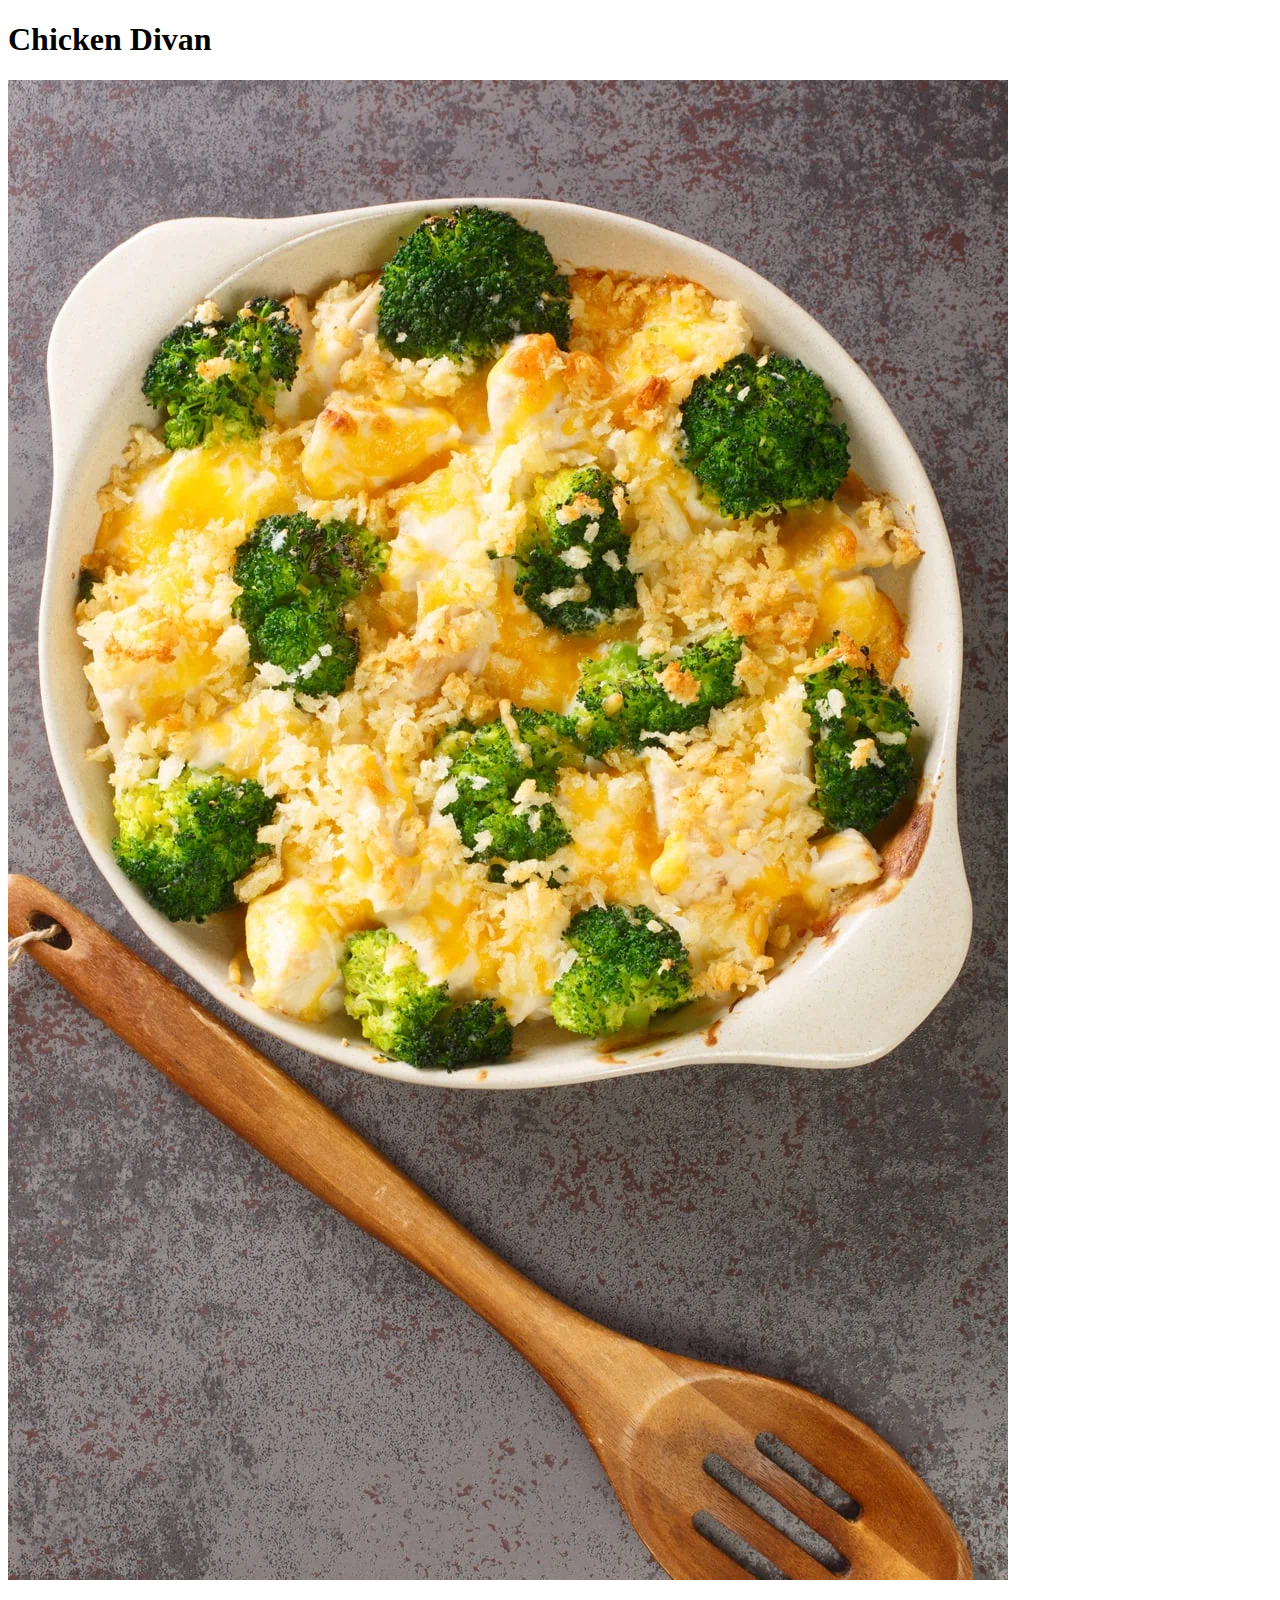
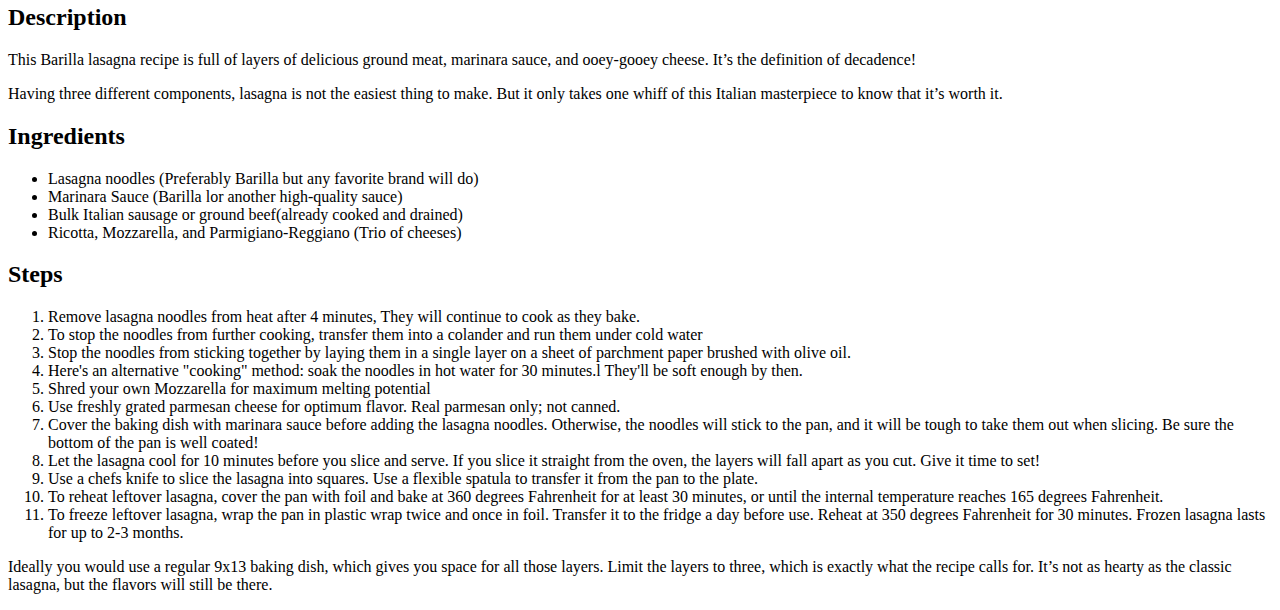
==== recipes/chickendivan.html @ cd44b47b "Adds chickendivan.html and chickendivan.webp" ====
<!DOCTYPE html>
<html lang="en">

<head>
    <meta charset="UTF-8">
    <meta http-equiv="X-UA-Compatible" content="IE=edge">
    <meta name="viewport" content="width=device-width, initial-scale=1.0">
    <title>Recipe: Chicken Divan</title>
</head>

<body>
    <h1>Chicken Divan</h1>
    <img src="chickendivan.webp" />
    <h2>Description</h2>
    <p>This Barilla lasagna recipe is full of layers of delicious ground meat, marinara sauce, and ooey-gooey cheese.
        It’s the definition of decadence!</p>
    <p>Having three different components, lasagna is not the easiest thing to make. But it only takes one whiff of this
        Italian masterpiece to know that it’s worth it. </p>
    <h2>Ingredients</h2>
    <ul>
        <li>Lasagna noodles (Preferably Barilla but any favorite brand will do)</li>
        <li>Marinara Sauce (Barilla lor another high-quality sauce)</li>
        <li>Bulk Italian sausage or ground beef(already cooked and drained)</li>
        <li>Ricotta, Mozzarella, and Parmigiano-Reggiano (Trio of cheeses)</li>
    </ul>
    <h2>Steps</h2>
    <ol>
        <li>Remove lasagna noodles from heat after 4 minutes, They will continue to cook as they bake.</li>
        <li>To stop the noodles from further cooking, transfer them into a colander and run them under cold water</li>
        <li>Stop the noodles from sticking together by laying them in a single layer on a sheet of parchment paper
            brushed with olive oil.</li>
        <li>Here's an alternative "cooking" method: soak the noodles in hot water for 30 minutes.l They'll be soft
            enough by then.</li>
        <li>Shred your own Mozzarella for maximum melting potential</li>
        <li>Use freshly grated parmesan cheese for optimum flavor. Real parmesan only; not canned.</li>
        <li>Cover the baking dish with marinara sauce before adding the lasagna noodles. Otherwise, the noodles will
            stick to the pan, and it will be tough to take them out when slicing. Be sure the bottom of the pan is well
            coated!</li>
        <li>Let the lasagna cool for 10 minutes before you slice and serve. If you slice it straight from the oven, the
            layers will fall apart as you cut. Give it time to set!
        </li>
        <li>Use a chefs knife to slice the lasagna into squares. Use a flexible spatula to transfer it from the pan to
            the plate.</li>
        <li>To reheat leftover lasagna, cover the pan with foil and bake at 360 degrees Fahrenheit for at least 30
            minutes, or until the internal temperature reaches 165 degrees Fahrenheit.</li>
        <li>To freeze leftover lasagna, wrap the pan in plastic wrap twice and once in foil. Transfer it to the fridge a
            day before use. Reheat at 350 degrees Fahrenheit for 30 minutes. Frozen lasagna lasts for up to 2-3 months.
        </li>
    </ol>
    <p>Ideally you would use a regular 9x13 baking dish, which gives you space for all those layers. Limit the layers to
        three, which is exactly what the recipe calls for. It’s not as hearty as the classic lasagna, but the flavors
        will still be there.</p>
</body>

</html>
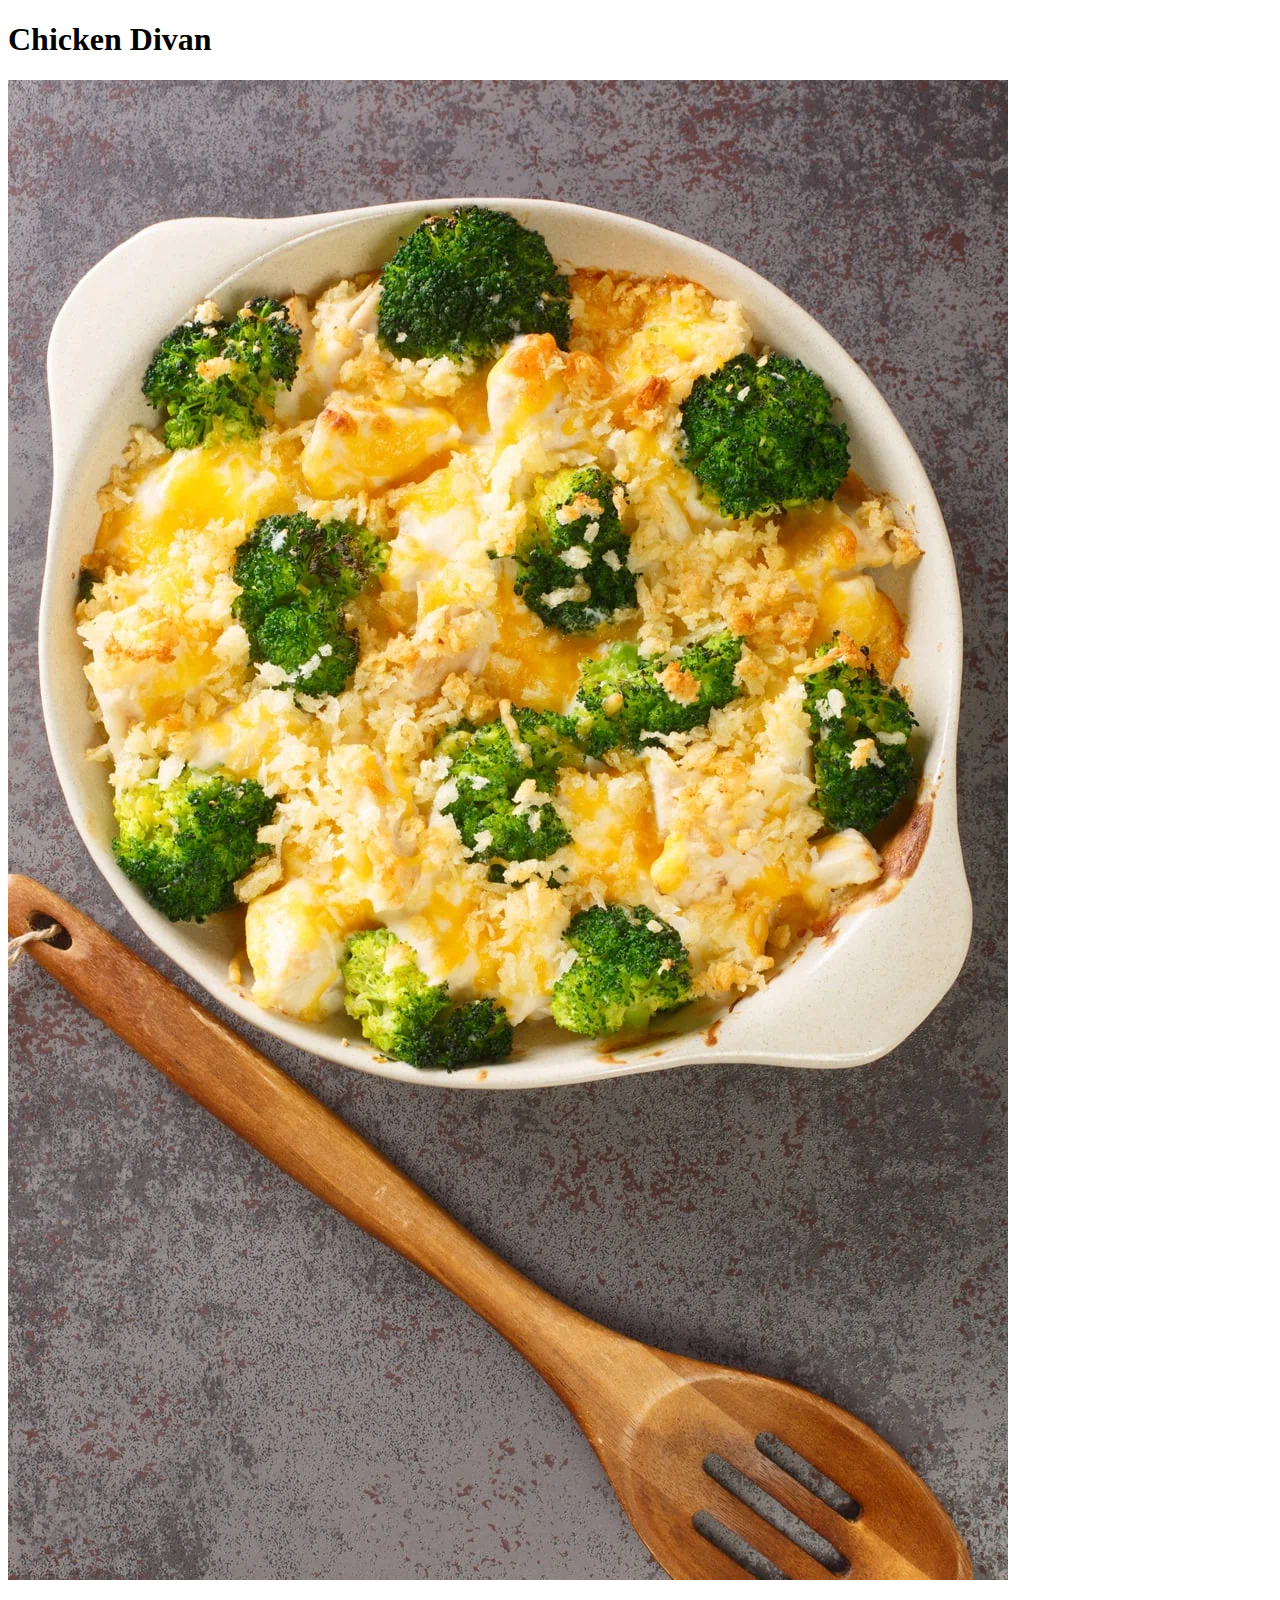
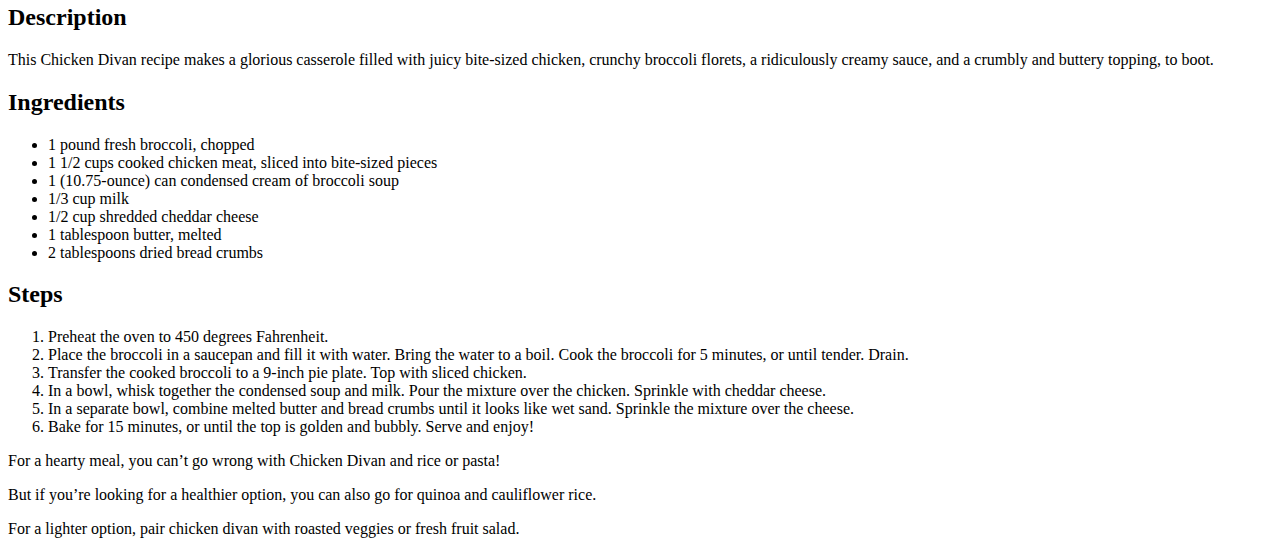
==== commit 6e86de1c: "Edits chickendivan.html adding full recipe and instructions" ====
--- a/recipes/chickendivan.html
+++ b/recipes/chickendivan.html
@@ -12,44 +12,35 @@
     <h1>Chicken Divan</h1>
     <img src="chickendivan.webp" />
     <h2>Description</h2>
-    <p>This Barilla lasagna recipe is full of layers of delicious ground meat, marinara sauce, and ooey-gooey cheese.
-        It’s the definition of decadence!</p>
-    <p>Having three different components, lasagna is not the easiest thing to make. But it only takes one whiff of this
-        Italian masterpiece to know that it’s worth it. </p>
+    <p>This Chicken Divan recipe makes a glorious casserole filled with juicy bite-sized chicken, crunchy broccoli
+        florets, a ridiculously creamy sauce, and a crumbly and buttery topping, to boot.</p>
     <h2>Ingredients</h2>
     <ul>
-        <li>Lasagna noodles (Preferably Barilla but any favorite brand will do)</li>
-        <li>Marinara Sauce (Barilla lor another high-quality sauce)</li>
-        <li>Bulk Italian sausage or ground beef(already cooked and drained)</li>
-        <li>Ricotta, Mozzarella, and Parmigiano-Reggiano (Trio of cheeses)</li>
+        <li>1 pound fresh broccoli, chopped</li>
+        <li>1 1/2 cups cooked chicken meat, sliced into bite-sized pieces</li>
+        <li>1 (10.75-ounce) can condensed cream of broccoli soup</li>
+        <li>1/3 cup milk</li>
+        <li>1/2 cup shredded cheddar cheese</li>
+        <li>1 tablespoon butter, melted</li>
+        <li>2 tablespoons dried bread crumbs</li>
     </ul>
+
     <h2>Steps</h2>
     <ol>
-        <li>Remove lasagna noodles from heat after 4 minutes, They will continue to cook as they bake.</li>
-        <li>To stop the noodles from further cooking, transfer them into a colander and run them under cold water</li>
-        <li>Stop the noodles from sticking together by laying them in a single layer on a sheet of parchment paper
-            brushed with olive oil.</li>
-        <li>Here's an alternative "cooking" method: soak the noodles in hot water for 30 minutes.l They'll be soft
-            enough by then.</li>
-        <li>Shred your own Mozzarella for maximum melting potential</li>
-        <li>Use freshly grated parmesan cheese for optimum flavor. Real parmesan only; not canned.</li>
-        <li>Cover the baking dish with marinara sauce before adding the lasagna noodles. Otherwise, the noodles will
-            stick to the pan, and it will be tough to take them out when slicing. Be sure the bottom of the pan is well
-            coated!</li>
-        <li>Let the lasagna cool for 10 minutes before you slice and serve. If you slice it straight from the oven, the
-            layers will fall apart as you cut. Give it time to set!
-        </li>
-        <li>Use a chefs knife to slice the lasagna into squares. Use a flexible spatula to transfer it from the pan to
-            the plate.</li>
-        <li>To reheat leftover lasagna, cover the pan with foil and bake at 360 degrees Fahrenheit for at least 30
-            minutes, or until the internal temperature reaches 165 degrees Fahrenheit.</li>
-        <li>To freeze leftover lasagna, wrap the pan in plastic wrap twice and once in foil. Transfer it to the fridge a
-            day before use. Reheat at 350 degrees Fahrenheit for 30 minutes. Frozen lasagna lasts for up to 2-3 months.
-        </li>
+        <li>Preheat the oven to 450 degrees Fahrenheit.</li>
+        <li>Place the broccoli in a saucepan and fill it with water. Bring the water to a boil. Cook the broccoli for 5
+            minutes, or until tender. Drain.</li>
+        <li>Transfer the cooked broccoli to a 9-inch pie plate. Top with sliced chicken.</li>
+        <li>In a bowl, whisk together the condensed soup and milk. Pour the mixture over the chicken. Sprinkle with
+            cheddar cheese.</li>
+        <li>In a separate bowl, combine melted butter and bread crumbs until it looks like wet sand. Sprinkle the
+            mixture over the cheese.</li>
+        <li>Bake for 15 minutes, or until the top is golden and bubbly. Serve and enjoy!</li>
     </ol>
-    <p>Ideally you would use a regular 9x13 baking dish, which gives you space for all those layers. Limit the layers to
-        three, which is exactly what the recipe calls for. It’s not as hearty as the classic lasagna, but the flavors
-        will still be there.</p>
+
+    <p>For a hearty meal, you can’t go wrong with Chicken Divan and rice or pasta!</p>
+    <p>But if you’re looking for a healthier option, you can also go for quinoa and cauliflower rice.</p>
+    <p>For a lighter option, pair chicken divan with roasted veggies or fresh fruit salad.</p>
 </body>
 
 </html>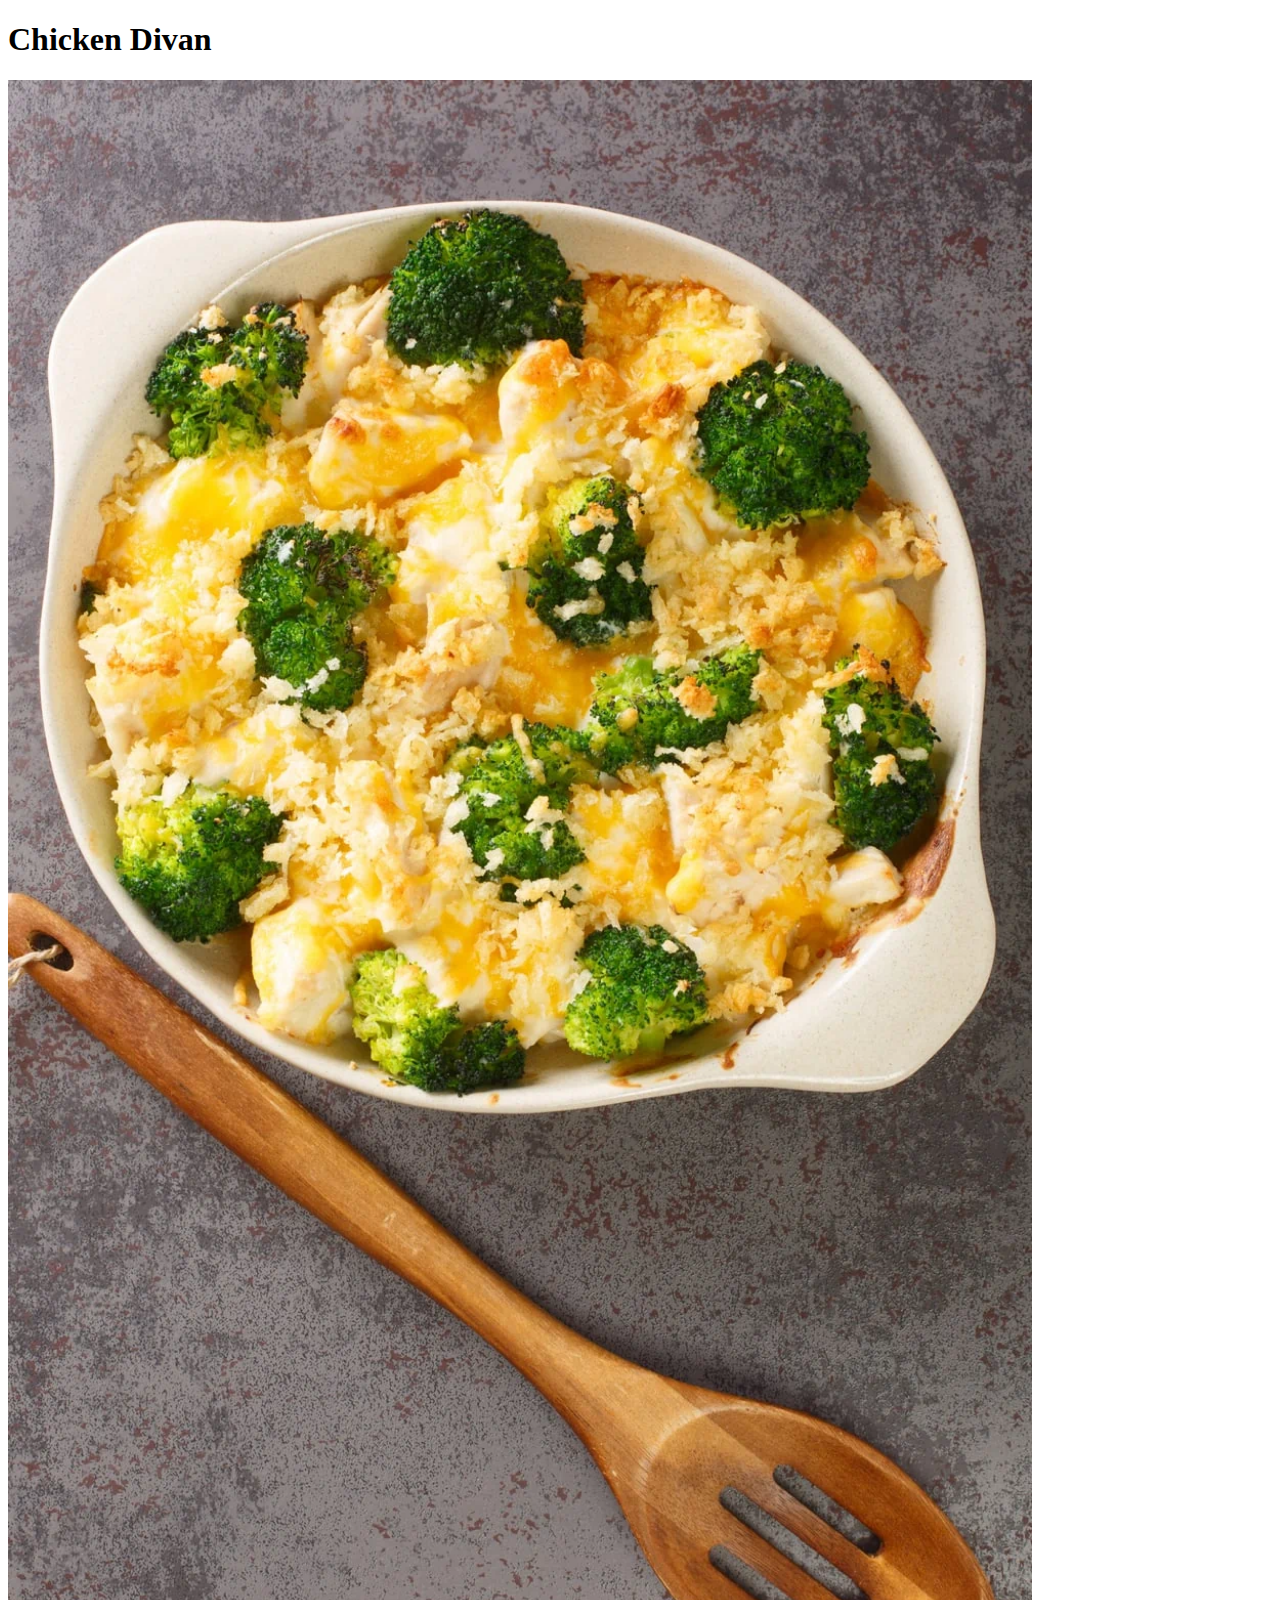
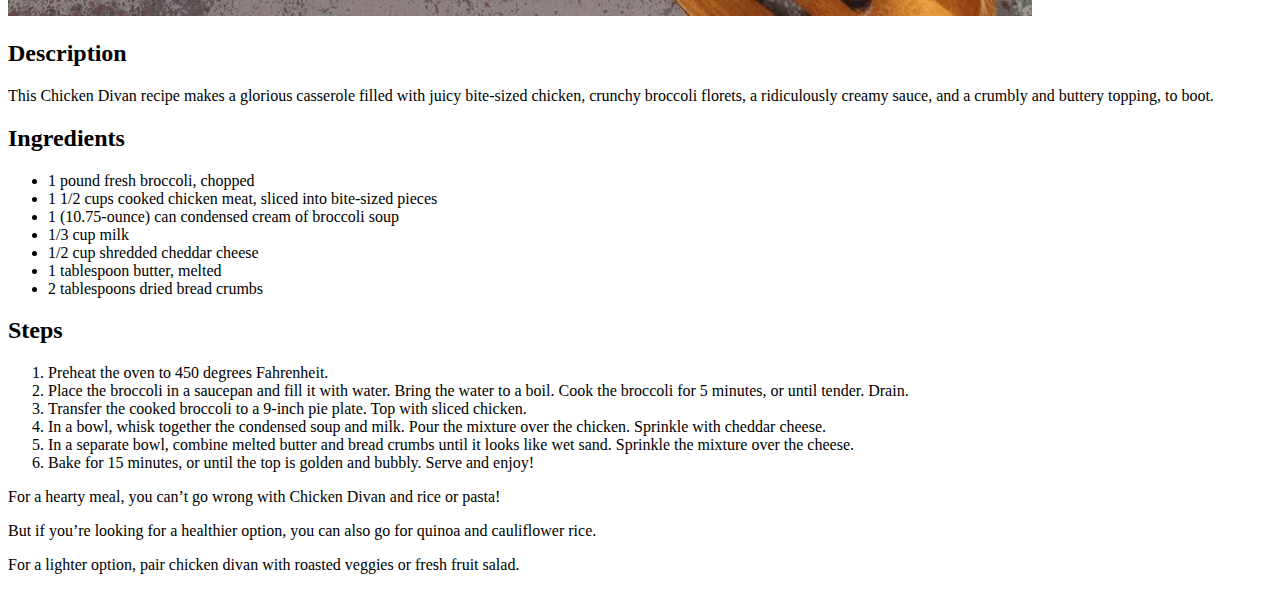
==== commit fb4c2ce6: "Adjusts recipe image to viewport width" ====
--- a/recipes/chickendivan.html
+++ b/recipes/chickendivan.html
@@ -10,7 +10,7 @@
 
 <body>
     <h1>Chicken Divan</h1>
-    <img src="chickendivan.webp" />
+    <img src="chickendivan.webp" style="width:80vw; height:auto;" />
     <h2>Description</h2>
     <p>This Chicken Divan recipe makes a glorious casserole filled with juicy bite-sized chicken, crunchy broccoli
         florets, a ridiculously creamy sauce, and a crumbly and buttery topping, to boot.</p>
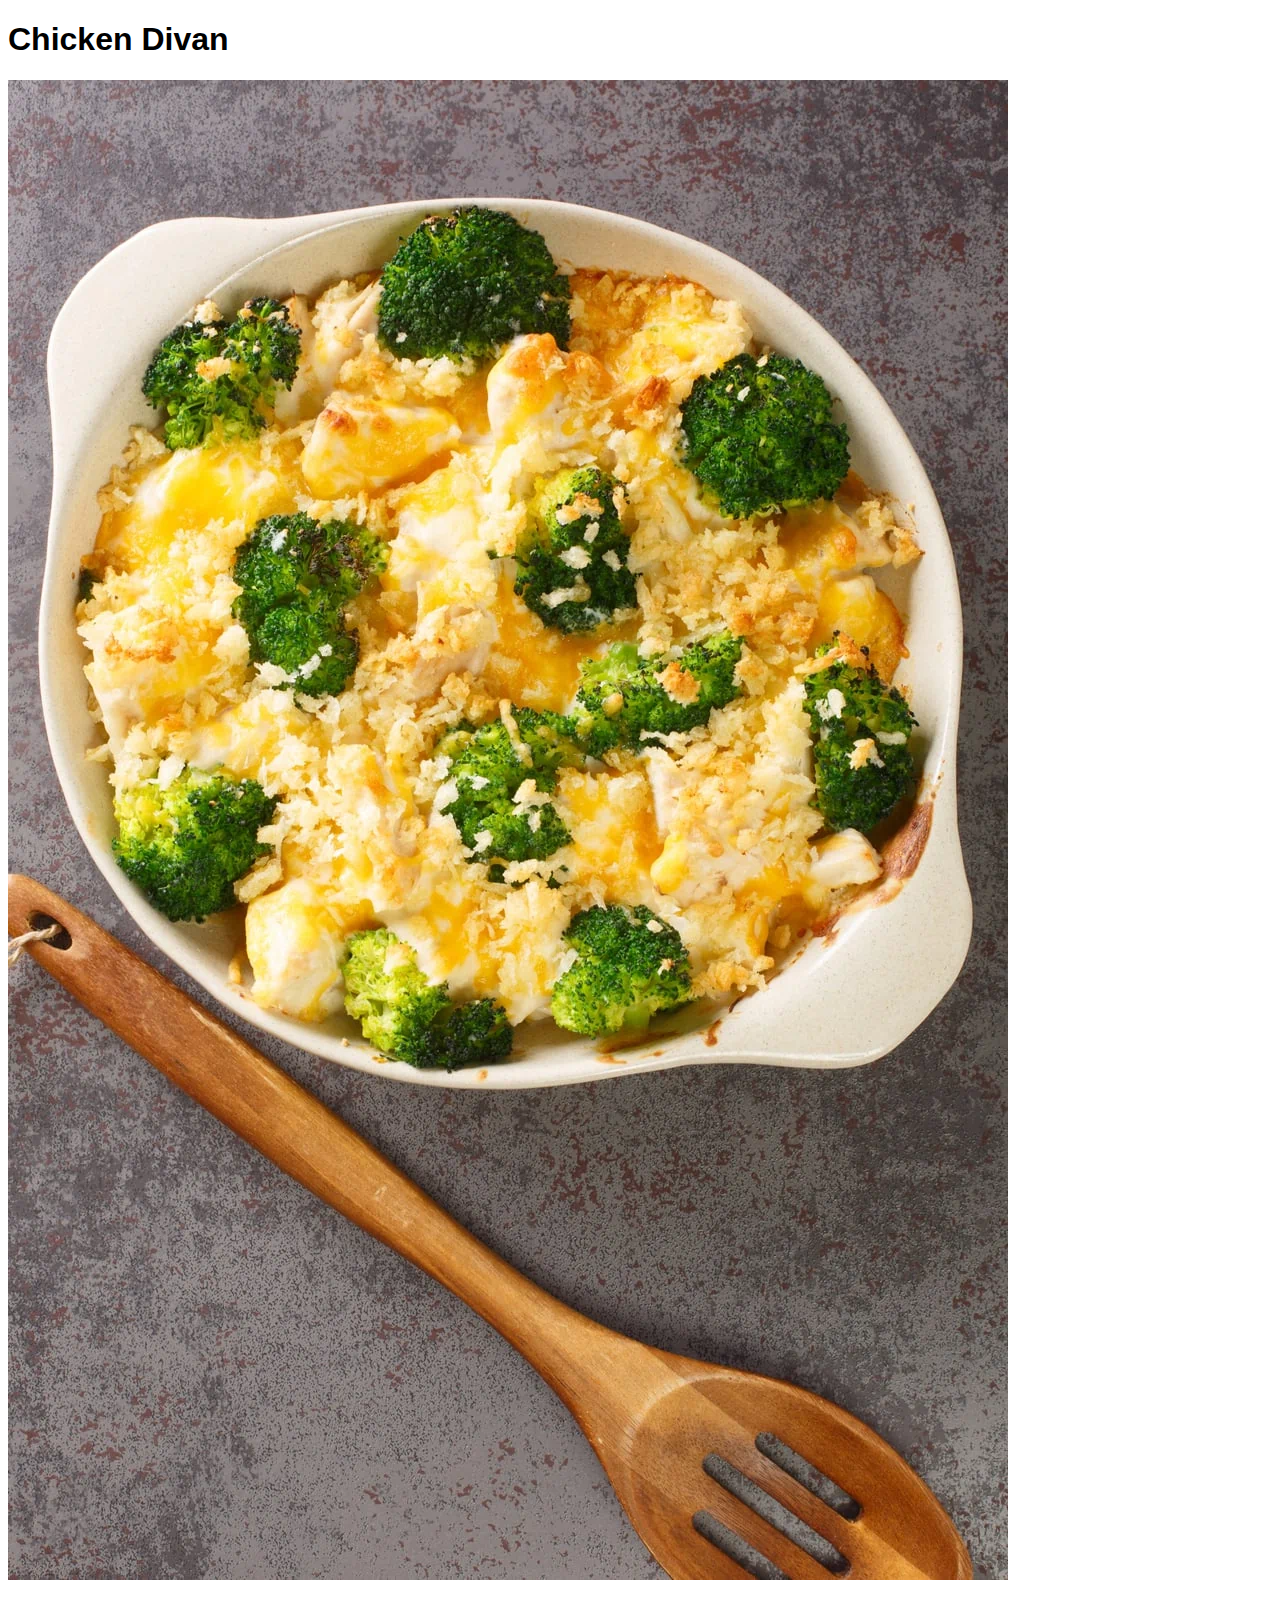
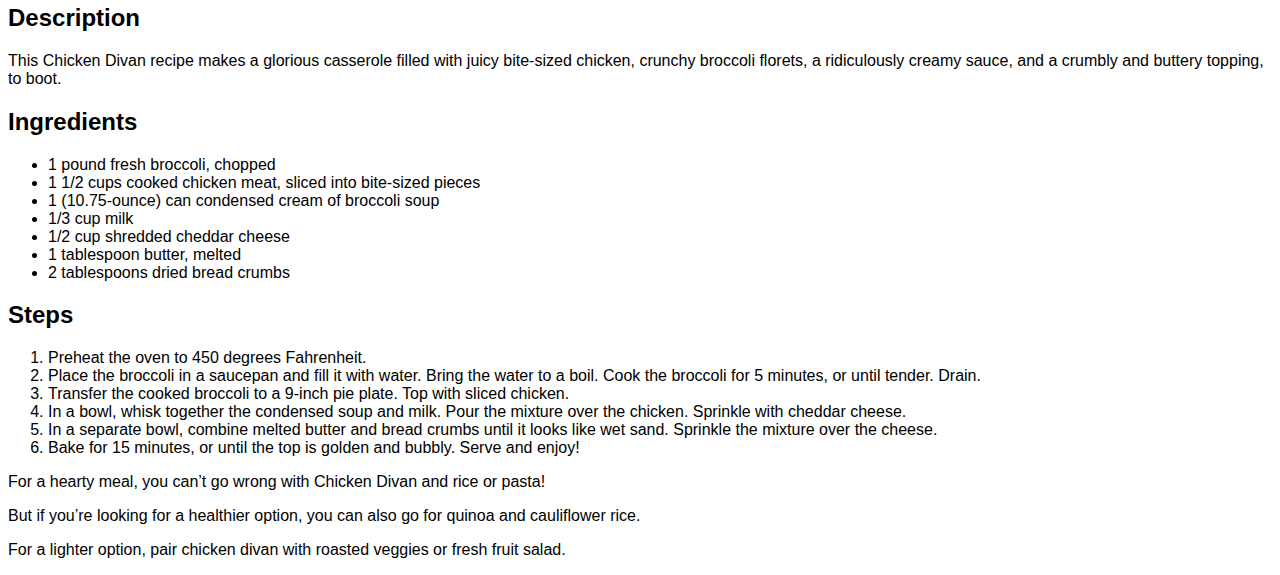
==== commit f2dcdf88: "Adds recipe.css in recipes directory; Moves inline css to recipe.css" ====
--- a/recipes/chickendivan.html
+++ b/recipes/chickendivan.html
@@ -6,11 +6,12 @@
     <meta http-equiv="X-UA-Compatible" content="IE=edge">
     <meta name="viewport" content="width=device-width, initial-scale=1.0">
     <title>Recipe: Chicken Divan</title>
+    <link rel="stylesheet" href="recipe.css">
 </head>
 
 <body>
     <h1>Chicken Divan</h1>
-    <img src="chickendivan.webp" style="width:80vw; height:auto;" />
+    <img id="#divan" src="chickendivan.webp" />
     <h2>Description</h2>
     <p>This Chicken Divan recipe makes a glorious casserole filled with juicy bite-sized chicken, crunchy broccoli
         florets, a ridiculously creamy sauce, and a crumbly and buttery topping, to boot.</p>
--- a/recipes/recipe.css
+++ b/recipes/recipe.css
@@ -0,0 +1,8 @@
+#divan {
+    width:80vw; 
+    height:auto;
+}
+
+body {
+    font-family: Arial, Helvetica, sans-serif;
+}